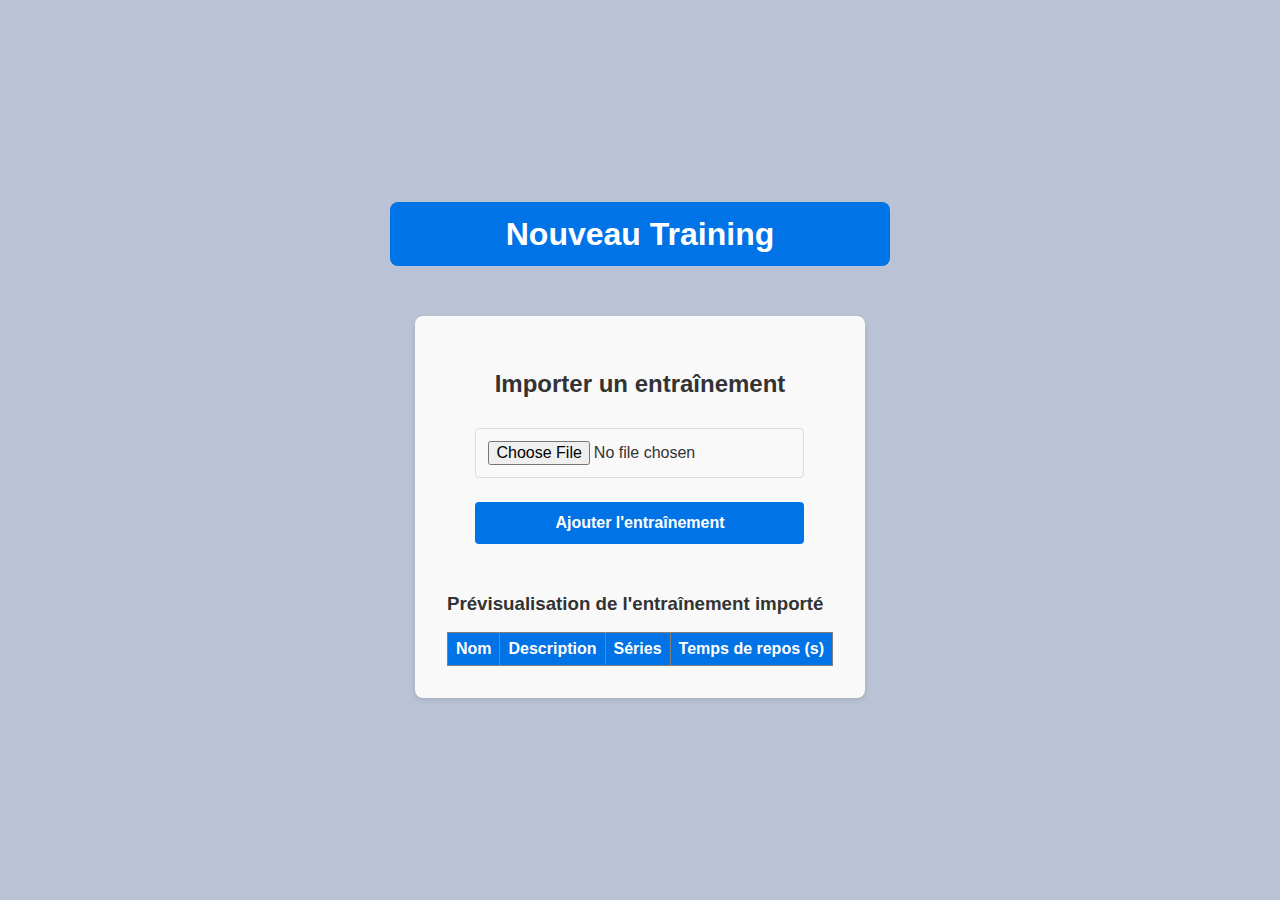
==== timer.html @ 12f88a4f "Add files via upload" ====
<!DOCTYPE html>
<html lang="fr">
<head>
  <meta charset="UTF-8">
  <meta name="viewport" content="width=device-width, initial-scale=1.0">
  <title>Séance</title>
  <link rel="stylesheet" href="styles.css">
</head>
<body>
  <header>
    <h1>C'est l'heure du training !</h1>
  </header>

  <main>
    <section class="exercise-info">
      <h2 id="exercise-name">Nom de l'exercice</h2>
      <p id="exercise-description">Description de l'exercice ici...</p>
      <p id="exercise-details">Séries restantes : <span id="series-remaining">3</span> | Temps de repos : <span id="rest-time">60s</span></p>
    </section>

    <section class="timer">
      <p id="timer-display">00:00</p>
      <button id="start-timer">Série terminée</button>
    </section>
  </main>
  <a href="index.html" class="button-link">Créer un nouvel exercice</a>
  <script src="timer.js"></script>
</body>
</html>
---- styles.css ----
/* Reset et configuration globale */
body, h1, h2, p, button {
    margin: 0;
    padding: 0;
    box-sizing: border-box;
  }
  
  body {
    font-family: 'Franklin Gothic Medium', 'Arial Narrow', Arial, sans-serif;
    line-height: 1;
    background-color: #b9c3d5;
    color: #333;
    display: flex;
    flex-direction: column;
    align-items: center;
    justify-content: center;
    height: 100vh;
    margin: 0;
  }
  
  header {
    background: #0073e6;
    color: white;
    width: 100%;
    max-width: 500px;
    text-align: center;
    padding: 1rem 0;
    border-radius: 8px;
    margin-bottom: 50px;
  }
  
  main {
    display: flex;
    flex-direction: column;
    align-items: center;
    background: #f9f9f9;
    padding: 2rem;
    border-radius: 8px;
    box-shadow: 0 2px 5px rgba(0, 0, 0, 0.1);
  }
  
  .exercise-info {
    text-align: center;
    margin-bottom: 2rem;
  }
  
  .timer {
    display: flex;
    flex-direction: column;
    align-items: center;
  }
  
  #timer-display {
    font-size: 3rem;
    font-weight: bold;
    margin-bottom: 1rem;
  }
  
  button {
    background: #0073e6;
    color: white;
    border: none;
    padding: 0.75rem 1.5rem;
    border-radius: 4px;
    font-size: 1rem;
    cursor: pointer;
  }
  
  button:hover {
    background: #005bb5;
  }
  
  footer {
    margin-top: 2rem;
    text-align: center;
    font-size: 0.9rem;
  }
  
  .button-link {
    display: inline-block;
    padding: 0.75rem 1.5rem;
    background-color: #0073e6;
    color: white;
    text-decoration: none;
    font-size: 1rem;
    border-radius: 4px;
    text-align: center;
    margin-top: 1rem;
    transition: background-color 0.3s ease;
  }
  
  .button-link:hover {
    background-color: #005bb5;
  }
  



  /* Section de création d'un nouvel entraînement */



.create-training {
  padding-left: 1.5rem;
  padding-right: 1.5rem;
}

.create-training h3 {
  margin-bottom: 2rem;
  font-size: 1.5rem;
  text-align: center;
  color: #333;
}

.create-training form {
  display: flex;
  flex-direction: column;
  gap: 0.5rem;
}

.create-training label {
  font-size: 1rem;
  margin-top: 1rem;
  font-weight: bold;
  color: #555;
}

.create-training input,
.create-training textarea {
  padding: 0.75rem;
  font-size: 1rem;
  border: 1px solid #ddd;
  border-radius: 4px;
  width: 100%;
  box-sizing: border-box;
}

.create-training textarea {
  resize: vertical;
  min-height: 80px;
}

.create-training button {
  padding: 0.75rem 1rem;
  font-size: 1rem;
  font-weight: bold;
  background-color: #0073e6;
  color: white;
  border: none;
  border-radius: 4px;
  cursor: pointer;
  transition: background-color 0.3s ease;
  margin-top: 1rem;
}

.create-training button:hover {
  background-color: #005bb5;
}

/* Ajout d'un effet focus pour les champs */
.create-training input:focus,
.create-training textarea:focus {
  border-color: #0073e6;
  outline: none;
  box-shadow: 0 0 5px rgba(0, 115, 230, 0.5);
}

.preview-training {
  margin-top: 2rem;
}

#training-preview {
  width: 100%;
  border-collapse: collapse;
  margin-top: 1rem;
}

#training-preview th, #training-preview td {
  padding: 0.5rem;
  text-align: left;
}

#training-preview th {
  background-color: #0073e6;
  color: white;
}

#training-preview td {
  border: 1px solid #ddd;
}

#confirm-training {
  margin-top: 1rem;
  padding: 0.75rem 1.5rem;
  background-color: #28a745;
  color: white;
  border: none;
  border-radius: 4px;
  cursor: pointer;
  display: block;
}

#confirm-training:hover {
  background-color: #218838;
}
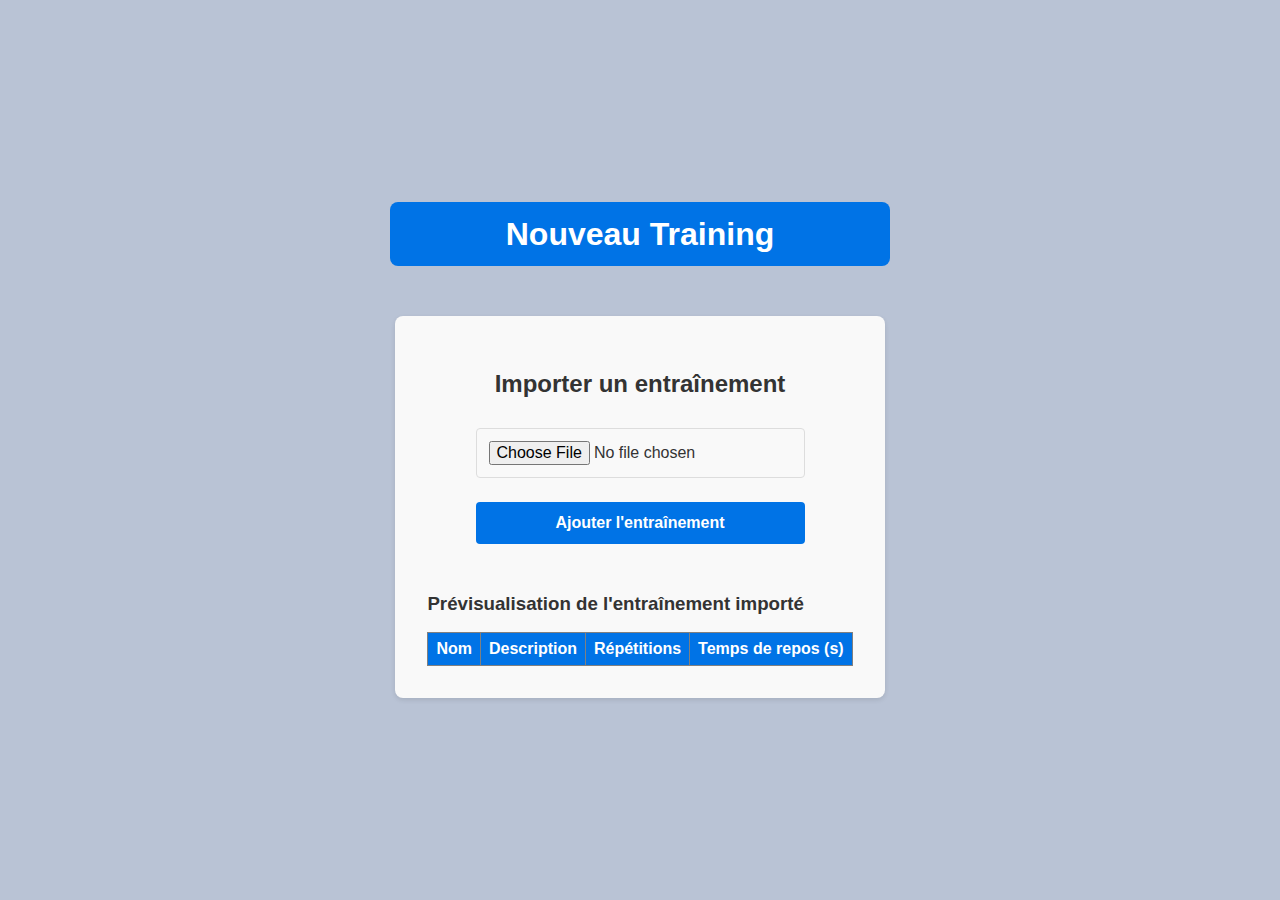
==== commit 009527f5: "a" ====
--- a/timer.html
+++ b/timer.html
@@ -15,7 +15,7 @@
     <section class="exercise-info">
       <h2 id="exercise-name">Nom de l'exercice</h2>
       <p id="exercise-description">Description de l'exercice ici...</p>
-      <p id="exercise-details">Séries restantes : <span id="series-remaining">3</span> | Temps de repos : <span id="rest-time">60s</span></p>
+      <p id="exercise-details">Séries restantes : <span id="series-remaining">0</span> | Temps de repos : <span id="rest-time">0s</span></p>
     </section>
 
     <section class="timer">
